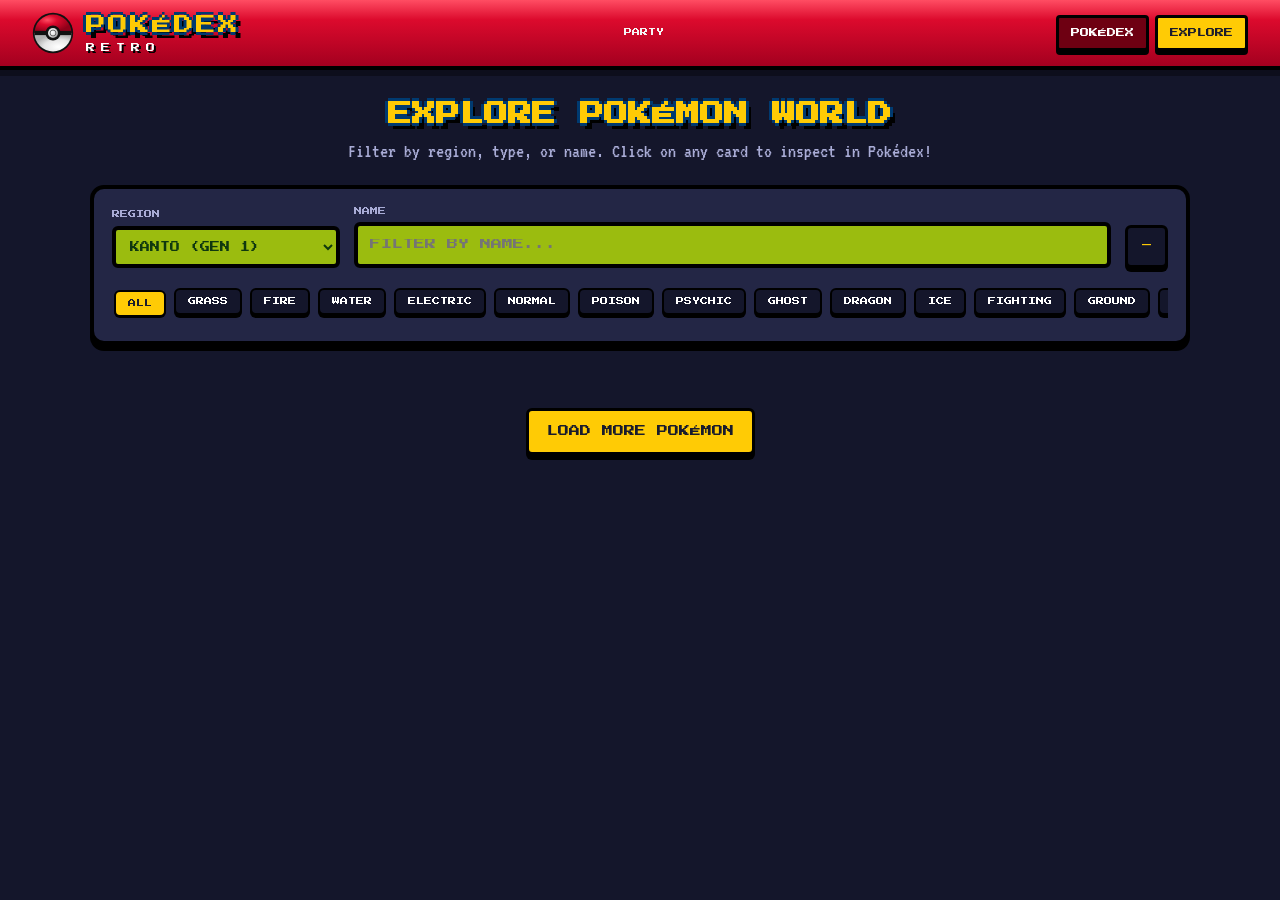
==== pages/explore.html @ 34b3b793 "refactor: remove offline test catalog, clean unused code and redundant comments" ====
<!DOCTYPE html>
<html lang="en">

<head>
    <meta charset="UTF-8">
    <meta name="viewport" content="width=device-width, initial-scale=1.0">
    <title>Retro Pokédex — Explore Pokémon</title>
    <meta name="description" content="Explore and filter Pokémon by region, type, or name in the retro Pokédex grid.">
    <link rel="icon" href="../assets/pokeball.svg" type="image/svg+xml">
    <link rel="preconnect" href="https://fonts.googleapis.com">
    <link rel="preconnect" href="https://fonts.gstatic.com" crossorigin>
    <link rel="preconnect" href="https://pokeapi.co">
    <link href="https://fonts.googleapis.com/css2?family=Press+Start+2P&family=VT323&display=swap" rel="stylesheet">
    <link rel="stylesheet" href="../css/base.css">
    <link rel="stylesheet" href="../css/explore.css">
</head>

<body>

    <div class="app">
        <header class="topbar">
            <a class="brand" href="../index.html" aria-label="Retro Pokédex - home">
                <img src="../assets/pokeball.svg" alt="" class="brand__ball" width="42" height="42">
                <span class="brand__title">POKÉDEX<small>RETRO</small></span>
            </a>

            <nav class="tabs" role="tablist" aria-label="Sections">
                <a class="tab" id="tab-dex" href="../index.html" role="tab" aria-selected="false">POKÉDEX</a>
                <a class="tab is-active" id="tab-explore" href="explore.html" role="tab"
                    aria-selected="true">EXPLORE</a>
            </nav>

            <div class="topbar__tools">
                <div class="team-wrap">
                    <span class="team-label">PARTY</span>
                    <div class="team" id="team" aria-label="My party"></div>
                </div>
            </div>
        </header>

        <main>
            <!-- ================= EXPLORAR ================= -->
            <section id="view-explore" class="view" role="tabpanel" aria-labelledby="tab-explore">
                <div class="section-title">
                    <h2>EXPLORE POKÉMON WORLD</h2>
                    <p>Filter by region, type, or name. Click on any card to inspect in Pokédex!</p>
                </div>

                <div class="explore-bar card">
                    <div class="explore-bar__row">
                        <label class="field">
                            <span>REGION</span>
                            <select id="f-gen" class="select-retro">
                                <option value="all">ALL REGIONS (1025)</option>
                                <option value="1" selected>KANTO (GEN 1)</option>
                                <option value="2">JOHTO (GEN 2)</option>
                                <option value="3">HOENN (GEN 3)</option>
                                <option value="4">SINNOH (GEN 4)</option>
                                <option value="5">UNOVA (GEN 5)</option>
                            </select>
                        </label>
                        <label class="field field--grow">
                            <span>NAME</span>
                            <input id="f-name" class="lcd-input" type="text" placeholder="FILTER BY NAME..."
                                spellcheck="false">
                        </label>
                        <span class="explore-count" id="explore-count">—</span>
                    </div>
                    <div class="chips" id="f-types" aria-label="Filter by type">
                        <button class="chip is-active" data-type="all">ALL</button>
                        <button class="chip" data-type="grass">GRASS</button>
                        <button class="chip" data-type="fire">FIRE</button>
                        <button class="chip" data-type="water">WATER</button>
                        <button class="chip" data-type="electric">ELECTRIC</button>
                        <button class="chip" data-type="normal">NORMAL</button>
                        <button class="chip" data-type="poison">POISON</button>
                        <button class="chip" data-type="psychic">PSYCHIC</button>
                        <button class="chip" data-type="ghost">GHOST</button>
                        <button class="chip" data-type="dragon">DRAGON</button>
                        <button class="chip" data-type="ice">ICE</button>
                        <button class="chip" data-type="fighting">FIGHTING</button>
                        <button class="chip" data-type="ground">GROUND</button>
                        <button class="chip" data-type="rock">ROCK</button>
                        <button class="chip" data-type="bug">BUG</button>
                        <button class="chip" data-type="steel">STEEL</button>
                        <button class="chip" data-type="fairy">FAIRY</button>
                    </div>
                </div>

                <div class="grid" id="explore-grid"></div>

                <div class="grid-status">
                    <button class="btn-retro" id="explore-more">LOAD MORE POKÉMON</button>
                </div>
            </section>
        </main>
    </div>

    <div id="toast" class="toast" role="status" aria-live="polite"></div>

    <script src="../js/utils.js"></script>
    <script src="../js/api.js"></script>
    <script src="../js/explore.js"></script>
</body>

</html>
---- css/base.css ----
:root {
  --red: #dc0a2d;
  --red-light: #ff4d63;
  --red-dark: #a3001f;
  --red-deep: #6e0012;

  --yellow: #ffcb05;
  --yellow-dark: #c79a00;
  --blue: #3d7dca;
  --blue-light: #5aa6ff;
  --blue-dark: #003a70;
  --green: #39d353;

  --gray: #dedede;
  --gray-dark: #b8b8b8;

  --lcd-1: #9bbc0f;
  --lcd-2: #8bac0f;
  --lcd-3: #306230;
  --lcd-4: #0f380f;

  --ink: #1a1c2c;
  --bg: #14162b;
  --panel: #232645;
  --white: #f4f4f4;
  --muted: #a9acd6;

  --font-pixel: 'Press Start 2P', monospace;
  --font-term: 'VT323', monospace;

  --outline-blue:
    3px 0 0 var(--blue-dark), -3px 0 0 var(--blue-dark), 0 3px 0 var(--blue-dark), 0 -3px 0 var(--blue-dark),
    5px 6px 0 #000;
}

*,
*::before,
*::after {
  box-sizing: border-box;
  margin: 0;
  padding: 0;
}

html {
  scroll-behavior: smooth;
}

body {
  font-family: var(--font-term);
  font-size: 20px;
  line-height: 1.2;
  color: var(--white);
  min-height: 100vh;
  overflow-x: hidden;
  background: var(--bg);
}

button,
input,
select {
  font: inherit;
  color: inherit;
}

button {
  cursor: pointer;
  border: 0;
  background: none;
}

img,
svg {
  display: block;
  max-width: 100%;
}

a {
  color: inherit;
  text-decoration: none;
}

.pixel {
  image-rendering: crisp-edges;
  image-rendering: pixelated;
}

[hidden] {
  display: none !important;
}

.sr-only {
  position: absolute;
  width: 1px;
  height: 1px;
  padding: 0;
  margin: -1px;
  overflow: hidden;
  clip: rect(0, 0, 0, 0);
  white-space: nowrap;
  border: 0;
}

.muted {
  color: var(--muted);
}

.center {
  text-align: center;
}

:focus-visible {
  outline: 3px solid var(--yellow);
  outline-offset: 2px;
}

main {
  padding: 0 clamp(10px, 3vw, 32px);
}

.topbar {
  position: sticky;
  top: 0;
  z-index: 50;
  display: flex;
  align-items: center;
  justify-content: center;
  flex-wrap: wrap;
  gap: 12px 20px;
  padding: 12px clamp(12px, 3vw, 32px);
  background: linear-gradient(180deg, var(--red-light) 0, var(--red) 30%, var(--red-dark) 100%);
  border-bottom: 4px solid #000;
  box-shadow: 0 6px 0 rgba(0, 0, 0, .35);
}

.brand {
  display: flex;
  align-items: center;
  gap: 12px;
}

.brand__ball {
  transition: transform .4s;
}

.brand:hover .brand__ball {
  transform: rotate(360deg);
}

.brand__title {
  font-family: var(--font-pixel);
  font-size: 13px;
  color: var(--yellow);
  letter-spacing: 2px;
  text-shadow: var(--outline-blue);
}

.brand__title small {
  display: block;
  font-size: .45em;
  color: #fff;
  letter-spacing: 6px;
  margin-top: 6px;
  text-shadow: 2px 2px 0 #000;
}

.tabs {
  order: 3;
  width: 100%;
  justify-content: center;
  display: flex;
  gap: 6px;
}

.tab {
  flex: 1 1 40%;
  font-family: var(--font-pixel);
  font-size: 8px;
  padding: 9px 8px;
  background: var(--red-deep);
  color: #fff;
  border: 3px solid #000;
  border-radius: 4px;
  box-shadow: 0 4px 0 #000;
  text-align: center;
  display: inline-flex;
  align-items: center;
  justify-content: center;
}

.tab.is-active {
  background: var(--yellow);
  color: var(--ink);
}

.topbar__tools {
  display: flex;
  align-items: center;
  gap: 14px;
}

.team-wrap {
  display: flex;
  align-items: center;
  gap: 8px;
}

.team-label {
  display: none;
  font-family: var(--font-pixel);
  font-size: 8px;
}

.team {
  display: flex;
  gap: 5px;
}

.team__slot {
  position: relative;
  width: 32px;
  height: 32px;
  border-radius: 50%;
  background: url('../assets/pokeball.svg') no-repeat center / contain;
  opacity: .45;
  filter: grayscale(1);
}

.team__slot.is-filled {
  opacity: 1;
  filter: none;
  background: var(--white);
  border: 3px solid #000;
}

.team__open {
  width: 100%;
  height: 100%;
  display: grid;
  place-items: center;
}

.team__open img {
  width: 34px;
  height: 34px;
  max-width: none;
}

.team__x {
  position: absolute;
  top: -8px;
  right: -8px;
  width: 18px;
  height: 18px;
  border-radius: 50%;
  background: #000;
  color: #fff;
  font-size: 14px;
  opacity: 0;
}

.team__slot:hover .team__x {
  opacity: 1;
}

.btn-retro {
  font-family: var(--font-pixel);
  font-size: 11px;
  padding: 14px 18px;
  background: var(--yellow);
  color: var(--ink);
  border: 3px solid #000;
  border-radius: 6px;
  box-shadow: 0 5px 0 #000;
}

.card {
  background: var(--panel);
  border: 4px solid #000;
  border-radius: 14px;
  box-shadow: 0 6px 0 #000;
  padding: 18px;
}

.section-title {
  text-align: center;
  margin: 30px auto 22px;
  max-width: 820px;
}

.section-title h2 {
  font-family: var(--font-pixel);
  font-size: clamp(15px, 2.6vw, 24px);
  color: var(--yellow);
  text-shadow: var(--outline-blue);
}

.section-title p {
  color: var(--muted);
  margin-top: 10px;
}

.field {
  display: flex;
  flex-direction: column;
  gap: 6px;
}

.field > span {
  font-family: var(--font-pixel);
  font-size: 8px;
  color: var(--muted);
}

.field--grow {
  flex: 1;
  min-width: 160px;
}

.select-retro {
  font-family: var(--font-pixel);
  font-size: 10px;
  padding: 11px 10px;
  background: var(--lcd-1);
  color: var(--lcd-4);
  border: 4px solid #000;
  border-radius: 6px;
}

.type {
  --tc: #777;
  display: inline-block;
  font-family: var(--font-pixel);
  font-size: 8px;
  padding: 6px 8px;
  color: #fff;
  background: var(--tc);
  border: 2px solid #000;
  border-radius: 4px;
}

.type--normal { --tc: #A8A77A; }
.type--fire { --tc: #EE8130; }
.type--water { --tc: #6390F0; }
.type--electric { --tc: #F7D02C; }
.type--grass { --tc: #7AC74C; }
.type--ice { --tc: #96D9D6; }
.type--fighting { --tc: #C22E28; }
.type--poison { --tc: #A33EA1; }
.type--ground { --tc: #E2BF65; }
.type--flying { --tc: #A98FF3; }
.type--psychic { --tc: #F95587; }
.type--bug { --tc: #A6B91A; }
.type--rock { --tc: #B6A136; }
.type--ghost { --tc: #735797; }
.type--dragon { --tc: #6F35FC; }
.type--dark { --tc: #705746; }
.type--steel { --tc: #B7B7CE; }
.type--fairy { --tc: #D685AD; }

.search {
  position: relative;
  display: flex;
  gap: 8px;
}

.lcd-input {
  flex: 1;
  min-width: 0;
  font-family: var(--font-pixel);
  font-size: 11px;
  padding: 12px;
  background: var(--lcd-1);
  color: var(--lcd-4);
  border: 4px solid #000;
  border-radius: 6px;
  text-transform: uppercase;
}

.search__btn {
  font-family: var(--font-pixel);
  font-size: 10px;
  padding: 0 14px;
  background: var(--blue);
  color: #fff;
  border: 4px solid #000;
  border-radius: 6px;
}

.suggest {
  position: absolute;
  left: 0;
  right: 0;
  top: calc(100% + 6px);
  list-style: none;
  background: var(--lcd-1);
  border: 4px solid #000;
  border-radius: 6px;
  z-index: 40;
  max-height: 300px;
  overflow: auto;
}

.suggest:empty {
  display: none;
}

.suggest li {
  display: flex;
  align-items: center;
  gap: 10px;
  padding: 4px 10px;
  color: var(--lcd-4);
  cursor: pointer;
}

.suggest li img {
  width: 40px;
  height: 40px;
}

.suggest li:hover {
  background: var(--lcd-3);
  color: var(--lcd-1);
}

.toast {
  position: fixed;
  left: 50%;
  bottom: 22px;
  z-index: 90;
  padding: 14px 18px;
  background: var(--white);
  color: var(--ink);
  border: 4px solid #000;
  border-radius: 10px;
  transform: translate(-50%, 180%);
  transition: transform .3s ease;
  pointer-events: none;
}

.toast.is-show {
  transform: translate(-50%, 0);
}

.boot {
  position: fixed;
  inset: 0;
  z-index: 100;
  overflow: hidden;
}

.boot__half {
  position: absolute;
  left: 0;
  right: 0;
  height: 50%;
  transition: transform .8s ease;
}

.boot__half--top {
  top: 0;
  background: var(--red);
}

.boot__half--bottom {
  bottom: 0;
  background: #e4e4ee;
}

.boot__band {
  position: absolute;
  left: 0;
  right: 0;
  top: 50%;
  height: 24px;
  transform: translateY(-50%);
  background: #111;
}

.boot__button {
  position: absolute;
  top: 50%;
  left: 50%;
  width: 110px;
  height: 110px;
  transform: translate(-50%, -50%);
  display: grid;
  place-items: center;
  transition: opacity .4s;
}

.boot__ball-img {
  width: 96px;
  height: 96px;
  animation: spinImg 2.5s linear infinite;
}

.boot__content {
  position: absolute;
  left: 0;
  right: 0;
  display: flex;
  flex-direction: column;
  align-items: center;
  gap: 14px;
  text-align: center;
}

.boot__content--top {
  bottom: calc(50% + 80px);
}

.boot__content--bottom {
  top: calc(50% + 80px);
}

.boot__title {
  font-family: var(--font-pixel);
  font-size: clamp(26px, 6vw, 50px);
  color: var(--yellow);
  text-shadow: var(--outline-blue);
}

.boot__sub {
  font-family: var(--font-pixel);
  font-size: 10px;
  color: #fff;
  letter-spacing: 5px;
}

.boot__bar {
  width: min(300px, 80vw);
  height: 18px;
  border: 4px solid #111;
  background: #fff;
  padding: 2px;
}

.boot__bar span {
  display: block;
  height: 100%;
  width: 0;
  background: var(--red);
  transition: width .25s;
}

.boot__msg {
  font-family: var(--font-pixel);
  font-size: 10px;
  color: #222;
}

.boot__start {
  font-family: var(--font-pixel);
  font-size: 13px;
  color: var(--red);
  padding: 10px;
}

.boot.is-open .boot__half--top {
  transform: translateY(-100%);
}

.boot.is-open .boot__half--bottom {
  transform: translateY(100%);
}

.boot.is-open .boot__band,
.boot.is-open .boot__content,
.boot.is-open .boot__button {
  opacity: 0;
}

@keyframes spinImg {
  to {
    transform: rotate(360deg);
  }
}

@media (min-width: 521px) {
  .brand__title {
    font-size: clamp(14px, 2vw, 20px);
  }

  .team-label {
    display: block;
  }

  .team__slot {
    width: 38px;
    height: 38px;
  }

  .tabs {
    width: auto;
  }

  .tab {
    flex: initial;
    font-size: 9px;
    padding: 10px 12px;
  }
}

@media (min-width: 901px) {
  .topbar {
    justify-content: space-between;
  }

  .tabs {
    order: 2;
  }
}
---- css/explore.css ----
.view {
  width: 100%;
  max-width: 1100px;
  margin: 0 auto;
}

.explore-bar {
  display: flex;
  flex-direction: column;
  gap: 16px;
  margin-bottom: 28px;
}

.explore-bar__row {
  display: flex;
  align-items: flex-end;
  gap: 14px;
  flex-wrap: wrap;
}

.explore-count {
  font-family: var(--font-pixel);
  font-size: 9px;
  color: var(--yellow);
  padding: 13px 14px;
  background: var(--bg);
  border: 3px solid #000;
  border-radius: 6px;
  box-shadow: 0 4px 0 #000;
  white-space: nowrap;
}

.chips {
  display: flex;
  gap: 8px;
  overflow-x: auto;
  padding: 4px 2px 8px;
  scrollbar-width: thin;
}

.chips::-webkit-scrollbar {
  height: 6px;
}

.chips::-webkit-scrollbar-track {
  background: var(--bg);
  border-radius: 3px;
}

.chips::-webkit-scrollbar-thumb {
  background: var(--muted);
  border-radius: 3px;
}

.chip {
  font-family: var(--font-pixel);
  font-size: 8px;
  padding: 7px 12px;
  background: var(--bg);
  color: #fff;
  border: 2px solid #000;
  border-radius: 6px;
  box-shadow: 0 3px 0 #000;
  cursor: pointer;
  white-space: nowrap;
  transition: all 0.15s ease;
  user-select: none;
}

.chip:hover {
  filter: brightness(1.2);
  transform: translateY(-1px);
}

.chip:active,
.chip.is-active {
  background: var(--yellow);
  color: var(--ink);
  transform: translateY(2px);
  box-shadow: 0 1px 0 #000;
}

.grid {
  display: grid;
  grid-template-columns: repeat(auto-fill, minmax(210px, 1fr));
  gap: 22px;
  margin-bottom: 30px;
}

.poke-card {
  background: linear-gradient(180deg, #272a4c 0%, var(--panel) 100%);
  border: 4px solid #000;
  border-radius: 12px;
  box-shadow: 0 6px 0 #000;
  padding: 16px;
  display: flex;
  flex-direction: column;
  align-items: center;
  cursor: pointer;
  position: relative;
  overflow: hidden;
  transition: all 0.2s cubic-bezier(0.34, 1.56, 0.64, 1);
}

.poke-card:hover {
  transform: translateY(-6px);
  box-shadow: 0 12px 0 #000;
  border-color: var(--yellow);
  background: linear-gradient(180deg, #30345d 0%, var(--panel) 100%);
}

.poke-card:active {
  transform: translateY(2px);
  box-shadow: 0 3px 0 #000;
}

.poke-card__top {
  width: 100%;
  display: flex;
  justify-content: space-between;
  align-items: center;
  margin-bottom: 8px;
}

.poke-card__num {
  font-family: var(--font-pixel);
  font-size: 9px;
  color: var(--yellow);
  text-shadow: 1px 1px 0 #000;
}

.poke-card__ball {
  width: 18px;
  height: 18px;
  opacity: 0.45;
  transition: transform 0.4s ease, opacity 0.2s;
}

.poke-card:hover .poke-card__ball {
  transform: rotate(180deg);
  opacity: 1;
}

.poke-card__avatar {
  width: 100%;
  height: 115px;
  display: flex;
  align-items: center;
  justify-content: center;
  position: relative;
  margin-bottom: 10px;
  background: radial-gradient(circle, rgba(255, 255, 255, 0.08) 0%, transparent 70%);
  border-radius: 8px;
}

.poke-card__avatar img {
  width: 92px;
  height: 92px;
  object-fit: contain;
  image-rendering: pixelated;
  filter: drop-shadow(0 6px 6px rgba(0, 0, 0, 0.55));
  transition: transform 0.25s ease;
}

.poke-card:hover .poke-card__avatar img {
  transform: scale(1.12);
}

.poke-card__name {
  font-family: var(--font-pixel);
  font-size: 11px;
  color: #fff;
  margin-bottom: 8px;
  text-transform: uppercase;
  letter-spacing: 1px;
  text-align: center;
}

.poke-card__types {
  display: flex;
  gap: 6px;
  justify-content: center;
  margin-bottom: 12px;
}

.poke-card__info {
  width: 100%;
  border-top: 2px dashed rgba(255, 255, 255, 0.15);
  padding-top: 10px;
  margin-top: auto;
  display: flex;
  justify-content: space-around;
  font-family: var(--font-term);
  font-size: 17px;
  color: var(--muted);
}

.poke-card__info span strong {
  color: var(--white);
  margin-left: 2px;
}

.grid-status {
  text-align: center;
  margin: 35px 0 60px;
}
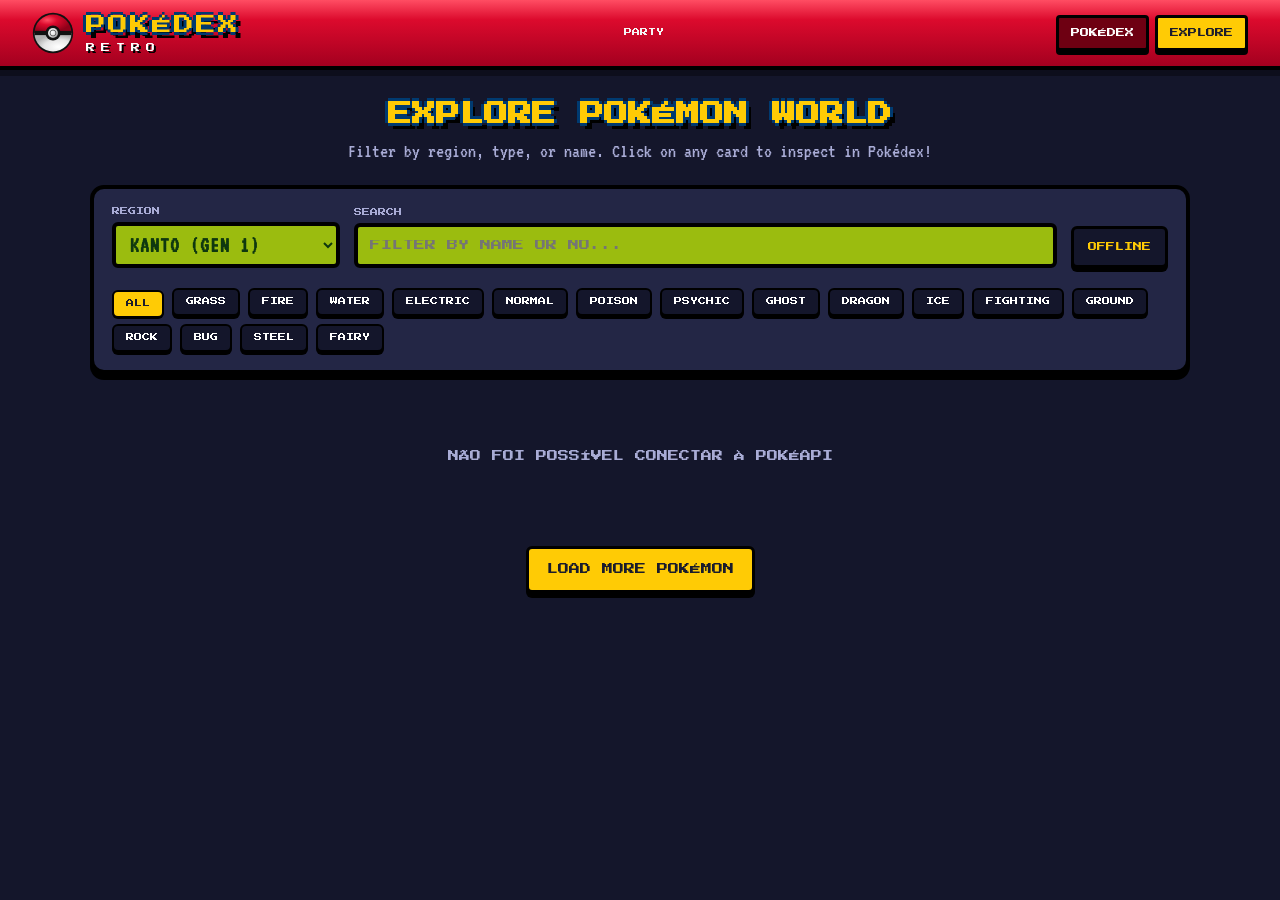
==== commit 0f7d302b: "feat(explore): implement filter bar with region, type and name/number filters" ====
--- a/pages/explore.html
+++ b/pages/explore.html
@@ -1,106 +1,103 @@
 <!DOCTYPE html>
-<html lang="en">
+<html lang="pt-BR">
+<head>
+  <meta charset="UTF-8">
+  <meta name="viewport" content="width=device-width, initial-scale=1.0">
+  <title>Retro Pokédex — Explore Pokémon</title>
+  <meta name="description" content="Explore and filter Pokémon by region, type, or name in the retro Pokédex grid.">
+  <link rel="icon" href="../assets/pokeball.svg" type="image/svg+xml">
+  <link rel="preconnect" href="https://fonts.googleapis.com">
+  <link rel="preconnect" href="https://fonts.gstatic.com" crossorigin>
+  <link rel="preconnect" href="https://pokeapi.co">
+  <link href="https://fonts.googleapis.com/css2?family=Press+Start+2P&family=VT323&display=swap" rel="stylesheet">
+  <link rel="stylesheet" href="../css/base.css">
+  <link rel="stylesheet" href="../css/explore.css">
+</head>
+<body>
+  <div class="app">
+    <header class="topbar">
+      <a class="brand" href="../index.html" aria-label="Retro Pokédex - home">
+        <img src="../assets/pokeball.svg" alt="" class="brand__ball" width="42" height="42">
+        <span class="brand__title">POKÉDEX<small>RETRO</small></span>
+      </a>
 
-<head>
-    <meta charset="UTF-8">
-    <meta name="viewport" content="width=device-width, initial-scale=1.0">
-    <title>Retro Pokédex — Explore Pokémon</title>
-    <meta name="description" content="Explore and filter Pokémon by region, type, or name in the retro Pokédex grid.">
-    <link rel="icon" href="../assets/pokeball.svg" type="image/svg+xml">
-    <link rel="preconnect" href="https://fonts.googleapis.com">
-    <link rel="preconnect" href="https://fonts.gstatic.com" crossorigin>
-    <link rel="preconnect" href="https://pokeapi.co">
-    <link href="https://fonts.googleapis.com/css2?family=Press+Start+2P&family=VT323&display=swap" rel="stylesheet">
-    <link rel="stylesheet" href="../css/base.css">
-    <link rel="stylesheet" href="../css/explore.css">
-</head>
+      <nav class="tabs" role="tablist" aria-label="Sections">
+        <a class="tab" id="tab-dex" href="../index.html" role="tab" aria-selected="false">POKÉDEX</a>
+        <a class="tab is-active" id="tab-explore" href="explore.html" role="tab" aria-selected="true">EXPLORE</a>
+      </nav>
 
-<body>
+      <div class="topbar__tools">
+        <div class="team-wrap">
+          <span class="team-label">PARTY</span>
+          <div class="team" id="team" aria-label="My party"></div>
+        </div>
+      </div>
+    </header>
 
-    <div class="app">
-        <header class="topbar">
-            <a class="brand" href="../index.html" aria-label="Retro Pokédex - home">
-                <img src="../assets/pokeball.svg" alt="" class="brand__ball" width="42" height="42">
-                <span class="brand__title">POKÉDEX<small>RETRO</small></span>
-            </a>
+    <main>
+      <section id="view-explore" class="view" role="tabpanel" aria-labelledby="tab-explore">
+        <div class="section-title">
+          <h2>EXPLORE POKÉMON WORLD</h2>
+          <p>Filter by region, type, or name. Click on any card to inspect in Pokédex!</p>
+        </div>
 
-            <nav class="tabs" role="tablist" aria-label="Sections">
-                <a class="tab" id="tab-dex" href="../index.html" role="tab" aria-selected="false">POKÉDEX</a>
-                <a class="tab is-active" id="tab-explore" href="explore.html" role="tab"
-                    aria-selected="true">EXPLORE</a>
-            </nav>
+        <div class="explore-bar card">
+          <div class="explore-bar__row">
+            <label class="field">
+              <span>REGION</span>
+              <select id="f-gen" class="select-retro">
+                <option value="all">ALL REGIONS (1025)</option>
+                <option value="1" selected>KANTO (GEN 1)</option>
+                <option value="2">JOHTO (GEN 2)</option>
+                <option value="3">HOENN (GEN 3)</option>
+                <option value="4">SINNOH (GEN 4)</option>
+                <option value="5">UNOVA (GEN 5)</option>
+                <option value="6">KALOS (GEN 6)</option>
+                <option value="7">ALOLA (GEN 7)</option>
+                <option value="8">GALAR (GEN 8)</option>
+                <option value="9">PALDEA (GEN 9)</option>
+              </select>
+            </label>
+            <label class="field field--grow">
+              <span>SEARCH</span>
+              <input id="f-name" class="lcd-input" type="text" placeholder="FILTER BY NAME OR NO..." spellcheck="false">
+            </label>
+            <span class="explore-count" id="explore-count">—</span>
+          </div>
+          <div class="chips" id="f-types" aria-label="Filter by type">
+            <button class="chip is-active" data-type="all">ALL</button>
+            <button class="chip" data-type="grass">GRASS</button>
+            <button class="chip" data-type="fire">FIRE</button>
+            <button class="chip" data-type="water">WATER</button>
+            <button class="chip" data-type="electric">ELECTRIC</button>
+            <button class="chip" data-type="normal">NORMAL</button>
+            <button class="chip" data-type="poison">POISON</button>
+            <button class="chip" data-type="psychic">PSYCHIC</button>
+            <button class="chip" data-type="ghost">GHOST</button>
+            <button class="chip" data-type="dragon">DRAGON</button>
+            <button class="chip" data-type="ice">ICE</button>
+            <button class="chip" data-type="fighting">FIGHTING</button>
+            <button class="chip" data-type="ground">GROUND</button>
+            <button class="chip" data-type="rock">ROCK</button>
+            <button class="chip" data-type="bug">BUG</button>
+            <button class="chip" data-type="steel">STEEL</button>
+            <button class="chip" data-type="fairy">FAIRY</button>
+          </div>
+        </div>
 
-            <div class="topbar__tools">
-                <div class="team-wrap">
-                    <span class="team-label">PARTY</span>
-                    <div class="team" id="team" aria-label="My party"></div>
-                </div>
-            </div>
-        </header>
+        <div class="grid" id="explore-grid"></div>
 
-        <main>
-            <!-- ================= EXPLORAR ================= -->
-            <section id="view-explore" class="view" role="tabpanel" aria-labelledby="tab-explore">
-                <div class="section-title">
-                    <h2>EXPLORE POKÉMON WORLD</h2>
-                    <p>Filter by region, type, or name. Click on any card to inspect in Pokédex!</p>
-                </div>
+        <div class="grid-status">
+          <button class="btn-retro" id="explore-more">LOAD MORE POKÉMON</button>
+        </div>
+      </section>
+    </main>
+  </div>
 
-                <div class="explore-bar card">
-                    <div class="explore-bar__row">
-                        <label class="field">
-                            <span>REGION</span>
-                            <select id="f-gen" class="select-retro">
-                                <option value="all">ALL REGIONS (1025)</option>
-                                <option value="1" selected>KANTO (GEN 1)</option>
-                                <option value="2">JOHTO (GEN 2)</option>
-                                <option value="3">HOENN (GEN 3)</option>
-                                <option value="4">SINNOH (GEN 4)</option>
-                                <option value="5">UNOVA (GEN 5)</option>
-                            </select>
-                        </label>
-                        <label class="field field--grow">
-                            <span>NAME</span>
-                            <input id="f-name" class="lcd-input" type="text" placeholder="FILTER BY NAME..."
-                                spellcheck="false">
-                        </label>
-                        <span class="explore-count" id="explore-count">—</span>
-                    </div>
-                    <div class="chips" id="f-types" aria-label="Filter by type">
-                        <button class="chip is-active" data-type="all">ALL</button>
-                        <button class="chip" data-type="grass">GRASS</button>
-                        <button class="chip" data-type="fire">FIRE</button>
-                        <button class="chip" data-type="water">WATER</button>
-                        <button class="chip" data-type="electric">ELECTRIC</button>
-                        <button class="chip" data-type="normal">NORMAL</button>
-                        <button class="chip" data-type="poison">POISON</button>
-                        <button class="chip" data-type="psychic">PSYCHIC</button>
-                        <button class="chip" data-type="ghost">GHOST</button>
-                        <button class="chip" data-type="dragon">DRAGON</button>
-                        <button class="chip" data-type="ice">ICE</button>
-                        <button class="chip" data-type="fighting">FIGHTING</button>
-                        <button class="chip" data-type="ground">GROUND</button>
-                        <button class="chip" data-type="rock">ROCK</button>
-                        <button class="chip" data-type="bug">BUG</button>
-                        <button class="chip" data-type="steel">STEEL</button>
-                        <button class="chip" data-type="fairy">FAIRY</button>
-                    </div>
-                </div>
+  <div id="toast" class="toast" role="status" aria-live="polite"></div>
 
-                <div class="grid" id="explore-grid"></div>
-
-                <div class="grid-status">
-                    <button class="btn-retro" id="explore-more">LOAD MORE POKÉMON</button>
-                </div>
-            </section>
-        </main>
-    </div>
-
-    <div id="toast" class="toast" role="status" aria-live="polite"></div>
-
-    <script src="../js/utils.js"></script>
-    <script src="../js/api.js"></script>
-    <script src="../js/explore.js"></script>
+  <script src="../js/utils.js"></script>
+  <script src="../js/api.js"></script>
+  <script src="../js/explore.js"></script>
 </body>
-
 </html>
--- a/css/base.css
+++ b/css/base.css
@@ -114,7 +114,7 @@
 }
 
 main {
-  padding: 0 clamp(10px, 3vw, 32px);
+  padding: 0 clamp(6px, 2.5vw, 32px);
 }
 
 .topbar {
@@ -317,13 +317,24 @@
 }
 
 .select-retro {
-  font-family: var(--font-pixel);
-  font-size: 10px;
-  padding: 11px 10px;
+  font-family: var(--font-term);
+  font-size: 22px;
+  font-weight: bold;
+  letter-spacing: 1px;
+  padding: 7px 10px;
   background: var(--lcd-1);
   color: var(--lcd-4);
   border: 4px solid #000;
   border-radius: 6px;
+  cursor: pointer;
+}
+
+.select-retro option {
+  font-family: var(--font-term);
+  font-size: 16px;
+  font-weight: bold;
+  background: var(--lcd-1);
+  color: var(--lcd-4);
 }
 
 .type {
--- a/css/explore.css
+++ b/css/explore.css
@@ -32,24 +32,9 @@
 
 .chips {
   display: flex;
+  flex-wrap: wrap;
   gap: 8px;
-  overflow-x: auto;
-  padding: 4px 2px 8px;
-  scrollbar-width: thin;
-}
-
-.chips::-webkit-scrollbar {
-  height: 6px;
-}
-
-.chips::-webkit-scrollbar-track {
-  background: var(--bg);
-  border-radius: 3px;
-}
-
-.chips::-webkit-scrollbar-thumb {
-  background: var(--muted);
-  border-radius: 3px;
+  padding-top: 4px;
 }
 
 .chip {
@@ -82,17 +67,17 @@
 
 .grid {
   display: grid;
-  grid-template-columns: repeat(auto-fill, minmax(210px, 1fr));
-  gap: 22px;
+  grid-template-columns: repeat(auto-fill, minmax(150px, 1fr));
+  gap: 18px;
   margin-bottom: 30px;
 }
 
 .poke-card {
-  background: linear-gradient(180deg, #272a4c 0%, var(--panel) 100%);
-  border: 4px solid #000;
+  background: linear-gradient(180deg, #2c3058 0%, #181a33 100%);
+  border: 3px solid #000;
   border-radius: 12px;
-  box-shadow: 0 6px 0 #000;
-  padding: 16px;
+  box-shadow: 0 5px 0 #000;
+  padding: 12px;
   display: flex;
   flex-direction: column;
   align-items: center;
@@ -103,23 +88,41 @@
 }
 
 .poke-card:hover {
-  transform: translateY(-6px);
-  box-shadow: 0 12px 0 #000;
+  transform: translateY(-4px);
+  box-shadow: 0 9px 0 #000;
   border-color: var(--yellow);
-  background: linear-gradient(180deg, #30345d 0%, var(--panel) 100%);
 }
 
 .poke-card:active {
   transform: translateY(2px);
-  box-shadow: 0 3px 0 #000;
+  box-shadow: 0 2px 0 #000;
 }
+
+.poke-card.card--grass { background: linear-gradient(180deg, #3d6a36 0%, #181a33 100%); }
+.poke-card.card--fire { background: linear-gradient(180deg, #7c3514 0%, #181a33 100%); }
+.poke-card.card--water { background: linear-gradient(180deg, #284f7e 0%, #181a33 100%); }
+.poke-card.card--electric { background: linear-gradient(180deg, #7a6612 0%, #181a33 100%); }
+.poke-card.card--normal { background: linear-gradient(180deg, #53523f 0%, #181a33 100%); }
+.poke-card.card--poison { background: linear-gradient(180deg, #572056 0%, #181a33 100%); }
+.poke-card.card--ground { background: linear-gradient(180deg, #6c5725 0%, #181a33 100%); }
+.poke-card.card--flying { background: linear-gradient(180deg, #4f3f82 0%, #181a33 100%); }
+.poke-card.card--psychic { background: linear-gradient(180deg, #78213d 0%, #181a33 100%); }
+.poke-card.card--bug { background: linear-gradient(180deg, #515c0b 0%, #181a33 100%); }
+.poke-card.card--rock { background: linear-gradient(180deg, #574c14 0%, #181a33 100%); }
+.poke-card.card--ghost { background: linear-gradient(180deg, #38274d 0%, #181a33 100%); }
+.poke-card.card--dragon { background: linear-gradient(180deg, #39148f 0%, #181a33 100%); }
+.poke-card.card--dark { background: linear-gradient(180deg, #36281d 0%, #181a33 100%); }
+.poke-card.card--steel { background: linear-gradient(180deg, #545464 0%, #181a33 100%); }
+.poke-card.card--fairy { background: linear-gradient(180deg, #6e3350 0%, #181a33 100%); }
+.poke-card.card--ice { background: linear-gradient(180deg, #386768 0%, #181a33 100%); }
+.poke-card.card--fighting { background: linear-gradient(180deg, #62130e 0%, #181a33 100%); }
 
 .poke-card__top {
   width: 100%;
   display: flex;
-  justify-content: space-between;
+  justify-content: flex-start;
   align-items: center;
-  margin-bottom: 8px;
+  margin-bottom: 4px;
 }
 
 .poke-card__num {
@@ -129,75 +132,57 @@
   text-shadow: 1px 1px 0 #000;
 }
 
-.poke-card__ball {
-  width: 18px;
-  height: 18px;
-  opacity: 0.45;
-  transition: transform 0.4s ease, opacity 0.2s;
-}
-
-.poke-card:hover .poke-card__ball {
-  transform: rotate(180deg);
-  opacity: 1;
-}
-
 .poke-card__avatar {
   width: 100%;
-  height: 115px;
+  height: 125px;
   display: flex;
   align-items: center;
   justify-content: center;
-  position: relative;
-  margin-bottom: 10px;
-  background: radial-gradient(circle, rgba(255, 255, 255, 0.08) 0%, transparent 70%);
-  border-radius: 8px;
+  margin-bottom: 8px;
+  background: transparent;
 }
 
 .poke-card__avatar img {
-  width: 92px;
-  height: 92px;
+  width: 100px;
+  height: 100px;
   object-fit: contain;
-  image-rendering: pixelated;
-  filter: drop-shadow(0 6px 6px rgba(0, 0, 0, 0.55));
+  filter: drop-shadow(0 6px 6px rgba(0, 0, 0, 0.45));
   transition: transform 0.25s ease;
 }
 
 .poke-card:hover .poke-card__avatar img {
-  transform: scale(1.12);
+  transform: scale(1.1);
 }
 
 .poke-card__name {
   font-family: var(--font-pixel);
-  font-size: 11px;
+  font-size: 10px;
   color: #fff;
   margin-bottom: 8px;
-  text-transform: uppercase;
-  letter-spacing: 1px;
+  text-transform: capitalize;
   text-align: center;
+  letter-spacing: 0.5px;
 }
 
 .poke-card__types {
   display: flex;
-  gap: 6px;
+  gap: 5px;
   justify-content: center;
-  margin-bottom: 12px;
 }
 
-.poke-card__info {
-  width: 100%;
-  border-top: 2px dashed rgba(255, 255, 255, 0.15);
-  padding-top: 10px;
-  margin-top: auto;
-  display: flex;
-  justify-content: space-around;
-  font-family: var(--font-term);
-  font-size: 17px;
-  color: var(--muted);
+.poke-card__types .type {
+  font-size: 7.5px;
+  padding: 4px 8px;
+  border-radius: 4px;
 }
 
-.poke-card__info span strong {
-  color: var(--white);
-  margin-left: 2px;
+.empty-msg {
+  grid-column: 1 / -1;
+  text-align: center;
+  padding: 48px 16px;
+  font-family: var(--font-pixel);
+  font-size: 11px;
+  color: var(--muted);
 }
 
 .grid-status {
